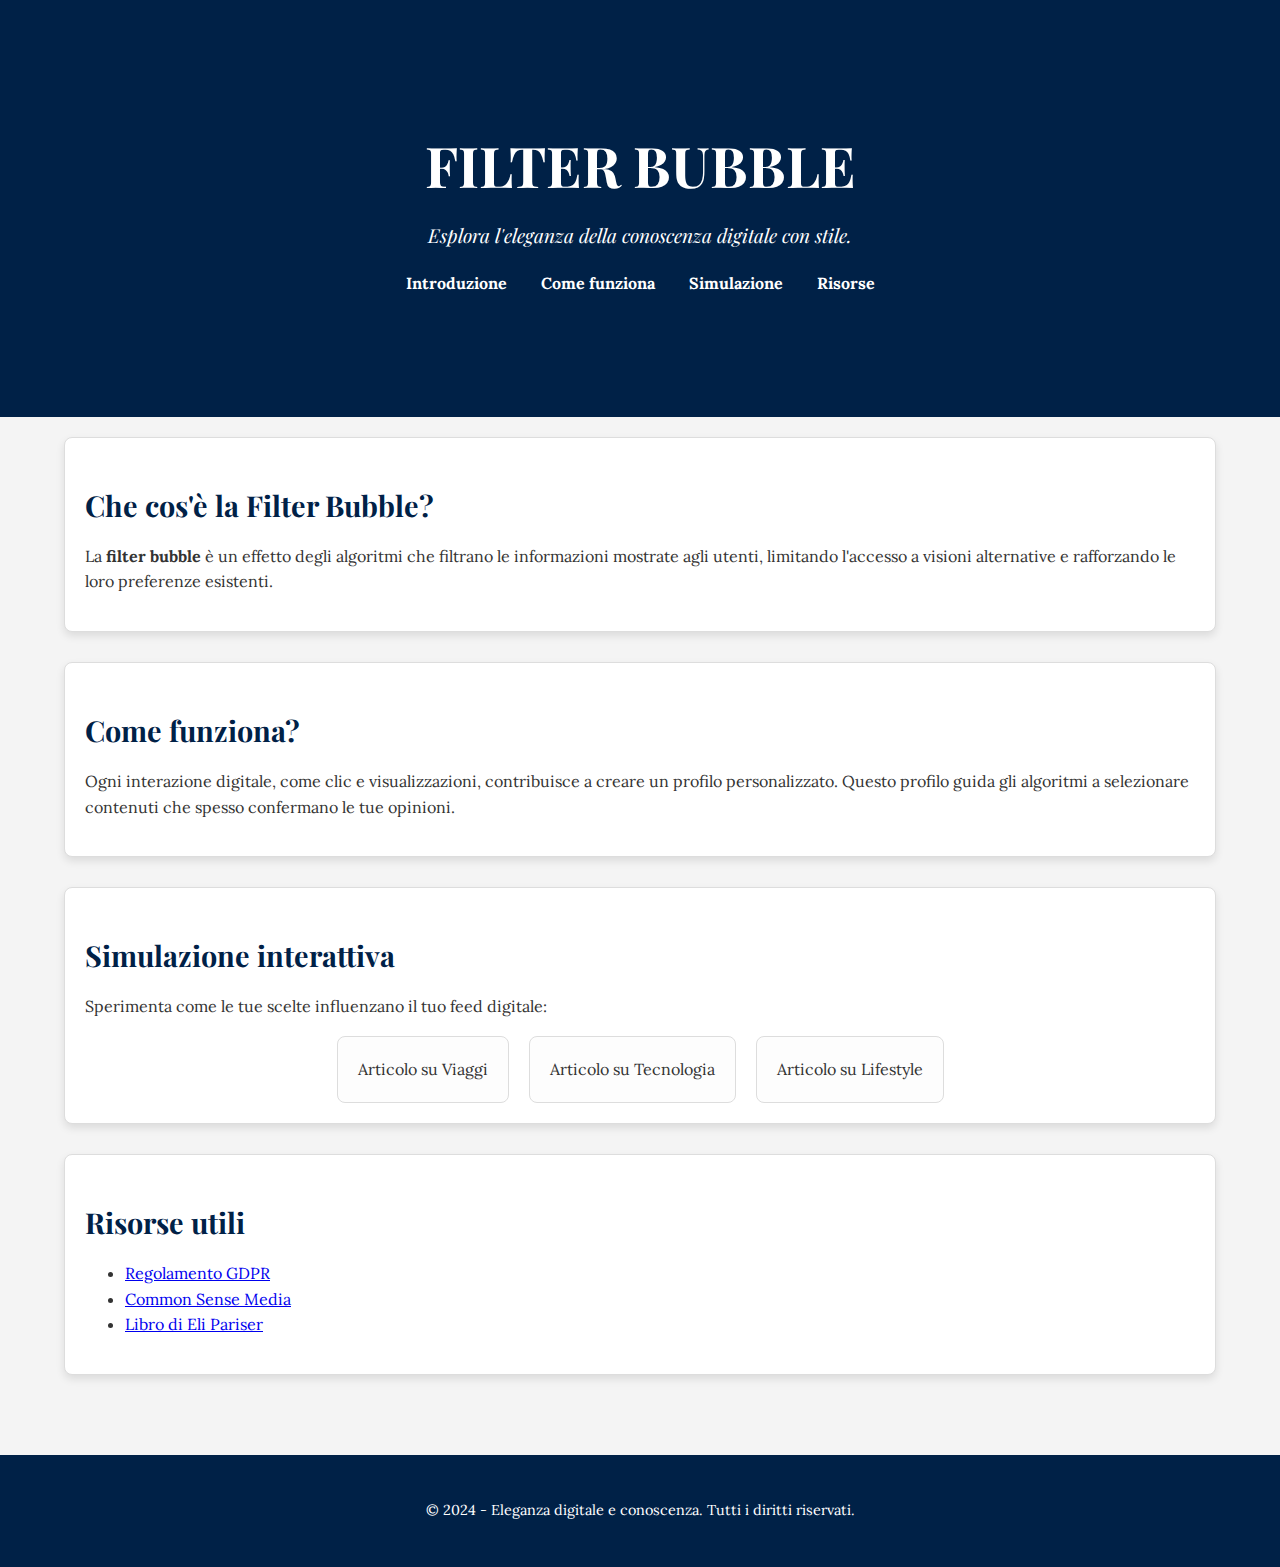
==== index.html @ 171a2447 "js change" ====
<!DOCTYPE html>
<html lang="en">
<head>
    <meta charset="UTF-8">
    <meta name="viewport" content="width=device-width, initial-scale=1.0">
    <title>Filter Bubble</title>
    <link rel="stylesheet" href="styles.css">
    <link href="https://fonts.googleapis.com/css2?family=Playfair+Display:wght@400;700&family=Lora:wght@400;700&display=swap" rel="stylesheet">
</head>
<body>
    <header class="hero">
        <div class="container">
            <h1>Filter Bubble</h1>
            <p>Esplora l'eleganza della conoscenza digitale con stile.</p>
            <nav>
                <a href="#intro">Introduzione</a>
                <a href="#how-it-works">Come funziona</a>
                <a href="#simulation">Simulazione</a>
                <a href="#resources">Risorse</a>
            </nav>
        </div>
    </header>

    <main class="container">
        <section id="intro">
            <h2>Che cos'è la Filter Bubble?</h2>
            <p>La <strong>filter bubble</strong> è un effetto degli algoritmi che filtrano le informazioni mostrate agli utenti, 
            limitando l'accesso a visioni alternative e rafforzando le loro preferenze esistenti.</p>
        </section>

        <section id="how-it-works">
            <h2>Come funziona?</h2>
            <p>Ogni interazione digitale, come clic e visualizzazioni, contribuisce a creare un profilo personalizzato. 
            Questo profilo guida gli algoritmi a selezionare contenuti che spesso confermano le tue opinioni.</p>
        </section>

        <section id="simulation">
            <h2>Simulazione interattiva</h2>
            <p>Sperimenta come le tue scelte influenzano il tuo feed digitale:</p>
            <div id="feed" class="feed-container">
                <div class="feed-item" data-category="travel">Articolo su Viaggi</div>
                <div class="feed-item" data-category="tech">Articolo su Tecnologia</div>
                <div class="feed-item" data-category="lifestyle">Articolo su Lifestyle</div>
            </div>
        </section>

        <section id="resources">
            <h2>Risorse utili</h2>
            <ul>
                <li><a href="https://gdpr-info.eu/" target="_blank">Regolamento GDPR</a></li>
                <li><a href="https://www.commonsense.org/" target="_blank">Common Sense Media</a></li>
                <li><a href="https://thefilterbubble.com/" target="_blank">Libro di Eli Pariser</a></li>
            </ul>
        </section>
    </main>

    <footer>
        <div class="container">
            <p>&copy; 2024 - Eleganza digitale e conoscenza. Tutti i diritti riservati.</p>
        </div>
    </footer>

    <script src="script.js"></script>
</body>
</html>
---- styles.css ----
body {
    font-family: 'Lora', serif;
    margin: 0;
    padding: 0;
    background-color: #f4f4f4;
    color: #333;
    line-height: 1.6;
}

.container {
    width: 90%;
    max-width: 1200px;
    margin: 0 auto;
    padding: 20px;
}

header.hero {
    background: #002147;
    color: white;
    text-align: center;
    padding: 100px 20px;
    font-family: 'Playfair Display', serif;
}

header.hero h1 {
    font-size: 3.5rem;
    margin: 0;
    font-weight: 700;
    text-transform: uppercase;
}

header.hero p {
    margin: 10px 0 20px;
    font-size: 1.2rem;
    font-weight: 400;
    font-style: italic;
}

header nav a {
    color: white;
    margin: 0 15px;
    text-decoration: none;
    font-weight: 700;
    font-family: 'Lora', serif;
    border-bottom: 2px solid transparent;
    transition: border-color 0.3s;
}

header nav a:hover {
    border-color: #b98b58;
}

section {
    margin-bottom: 30px;
    padding: 20px;
    background: #fff;
    border: 1px solid #ddd;
    border-radius: 8px;
    box-shadow: 0 4px 8px rgba(0, 0, 0, 0.1);
}

section h2 {
    font-family: 'Playfair Display', serif;
    color: #002147;
    font-size: 1.8rem;
    margin-bottom: 15px;
}

.feed-container {
    display: flex;
    gap: 20px;
    justify-content: center;
}

.feed-item {
    padding: 20px;
    background: #fdfdfd;
    border: 1px solid #ddd;
    border-radius: 8px;
    text-align: center;
    cursor: pointer;
    transition: transform 0.3s, box-shadow 0.3s;
    font-family: 'Lora', serif;
}

.feed-item:hover {
    transform: scale(1.05);
    box-shadow: 0 6px 12px rgba(0, 0, 0, 0.2);
}

footer {
    background: #002147;
    color: #fff;
    text-align: center;
    padding: 10px 0;
    margin-top: 30px;
    font-size: 0.9rem;
}
/* Animazioni fade */
.fade-in {
    animation: fadeIn 0.5s ease-in-out;
}

.fade-out {
    animation: fadeOut 0.3s ease-in-out;
}

@keyframes fadeIn {
    from {
        opacity: 0;
        transform: translateY(10px);
    }
    to {
        opacity: 1;
        transform: translateY(0);
    }
}

@keyframes fadeOut {
    from {
        opacity: 1;
        transform: translateY(0);
    }
    to {
        opacity: 0;
        transform: translateY(10px);
    }
}

/* Lista articoli */
.article-list {
    list-style: none;
    padding: 0;
    margin: 1em 0;
}

.article-list li {
    background-color: #f4f4f4;
    margin: 0.5em 0;
    padding: 0.8em;
    border-radius: 5px;
    transition: transform 0.3s ease;
}

.article-list li:hover {
    transform: scale(1.02);
    box-shadow: 0 2px 5px rgba(0, 0, 0, 0.1);
}

/* Pulsante di reset */
#reset-feed {
    background-color: #333;
    color: #fff;
    border: none;
    padding: 0.7em 1.5em;
    border-radius: 5px;
    cursor: pointer;
    margin-top: 1em;
    transition: background-color 0.3s ease;
}

#reset-feed:hover {
    background-color: #555;
}
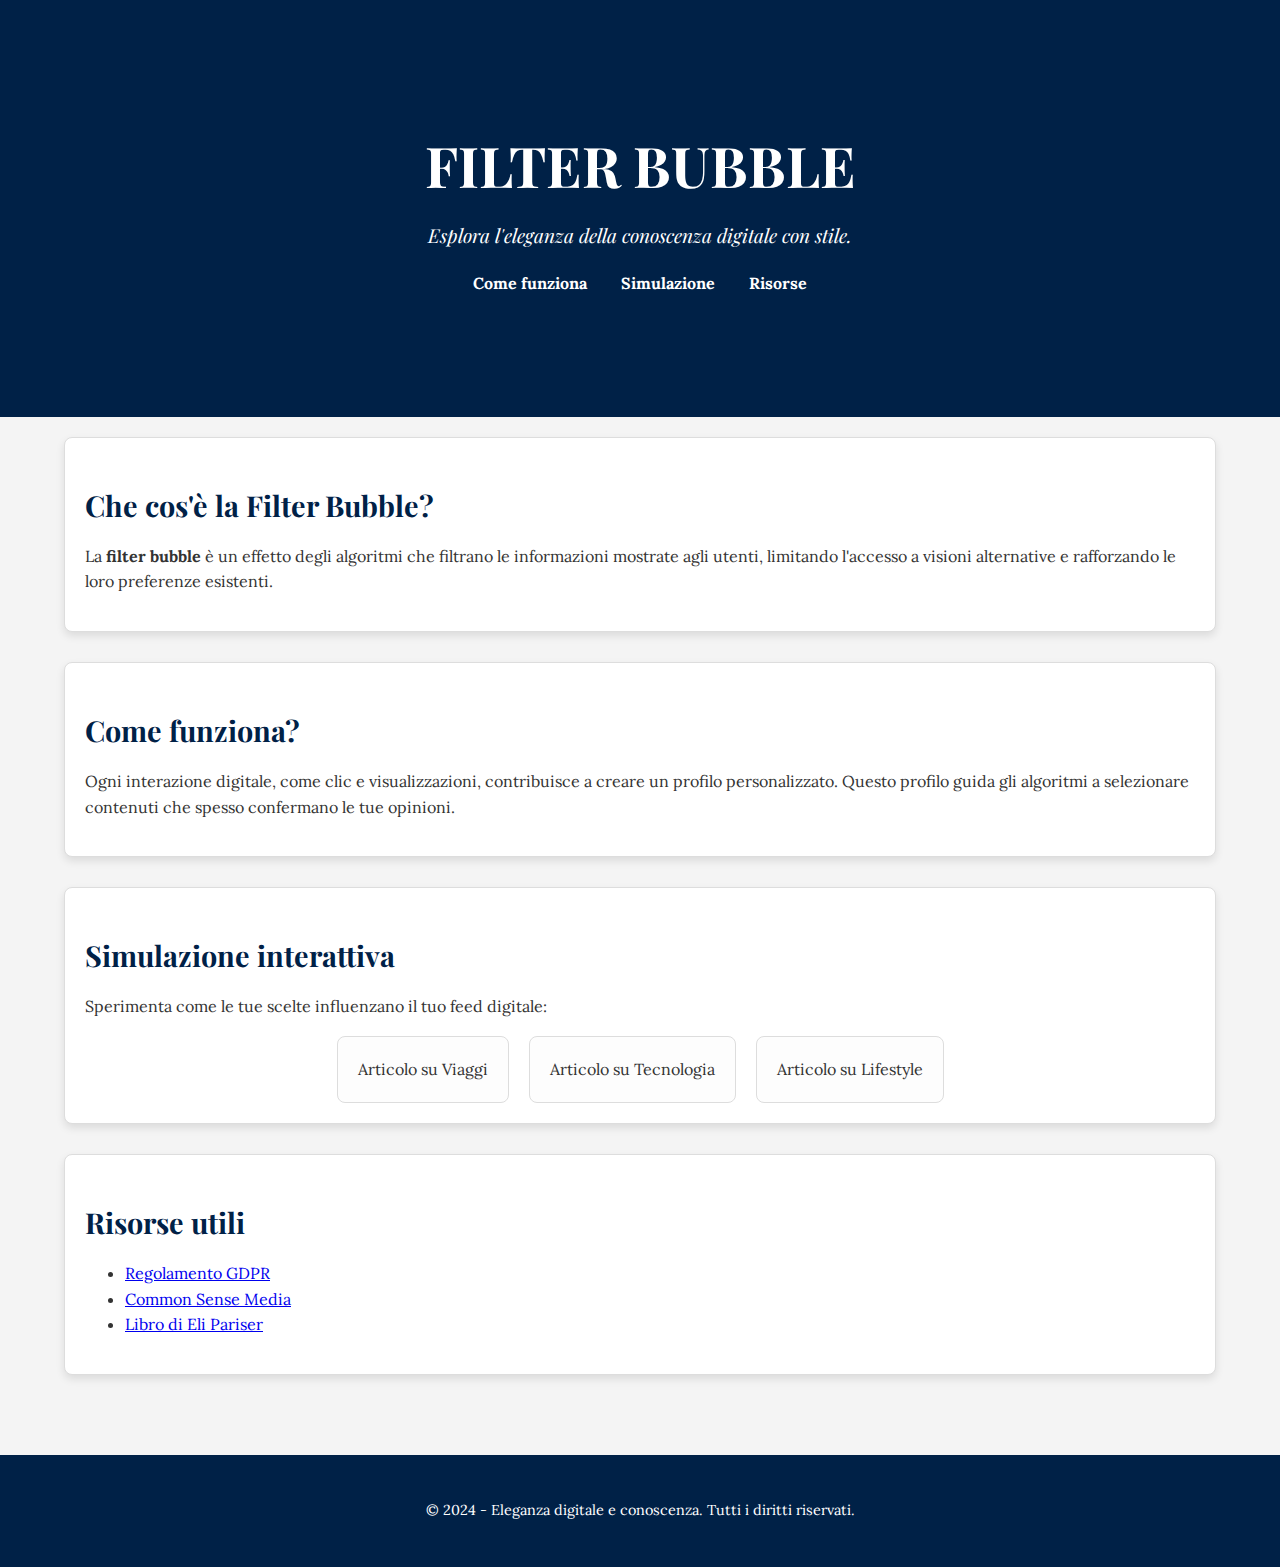
==== commit dc211db5: "css and html change" ====
--- a/index.html
+++ b/index.html
@@ -13,8 +13,7 @@
             <h1>Filter Bubble</h1>
             <p>Esplora l'eleganza della conoscenza digitale con stile.</p>
             <nav>
-                <a href="#intro">Introduzione</a>
-                <a href="#how-it-works">Come funziona</a>
+                <a href="how-it-works.html">Come funziona</a>
                 <a href="#simulation">Simulazione</a>
                 <a href="#resources">Risorse</a>
             </nav>
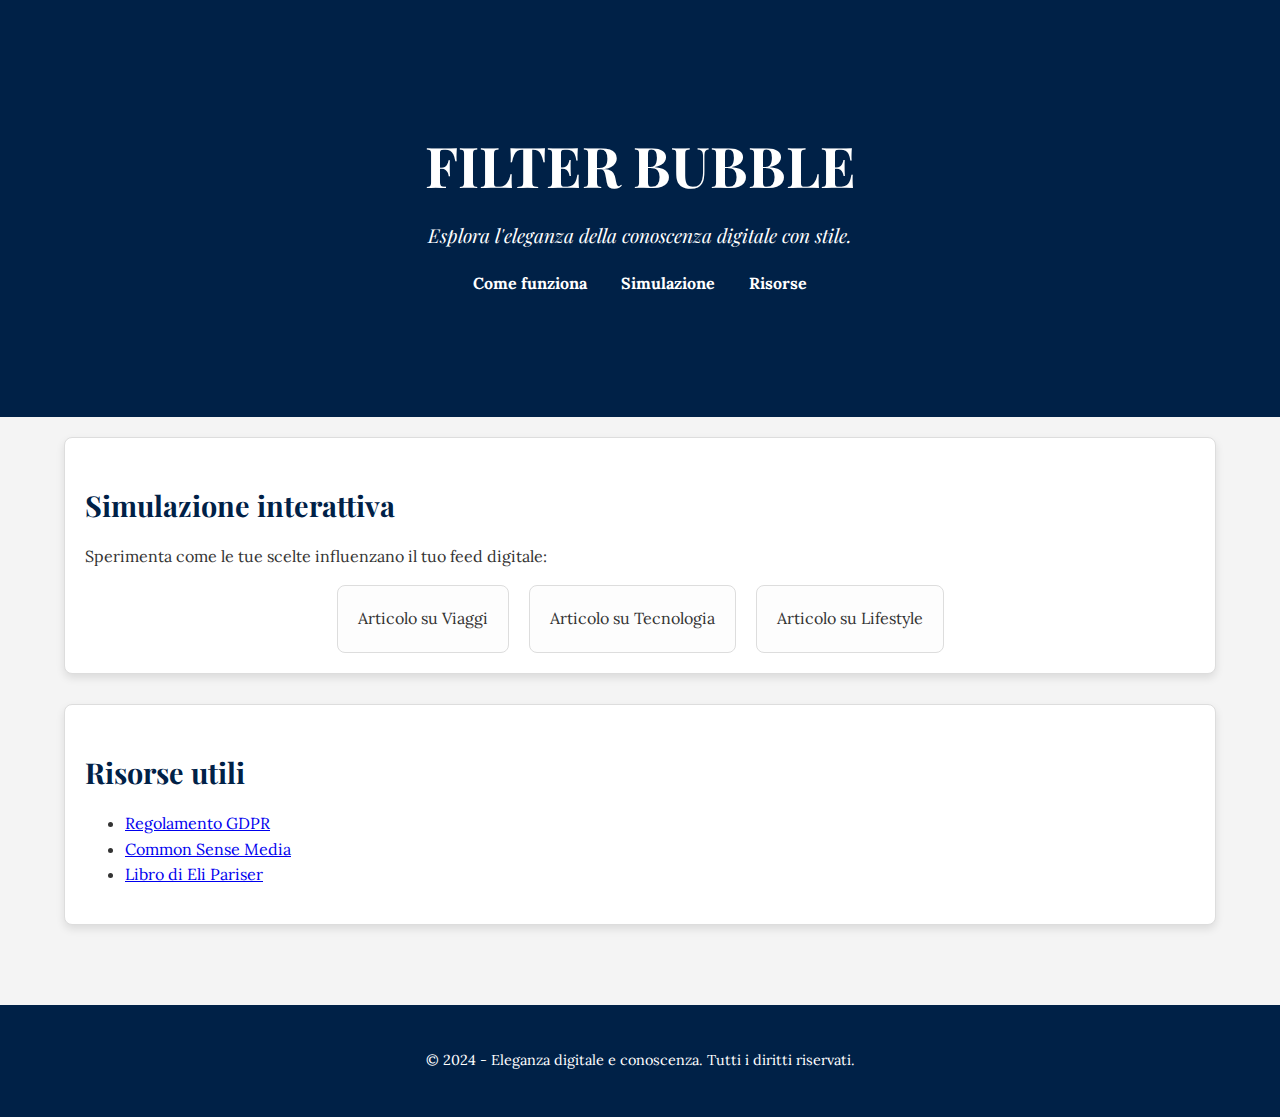
==== commit 380b1b21: "modified index.html" ====
--- a/index.html
+++ b/index.html
@@ -21,18 +21,6 @@
     </header>
 
     <main class="container">
-        <section id="intro">
-            <h2>Che cos'è la Filter Bubble?</h2>
-            <p>La <strong>filter bubble</strong> è un effetto degli algoritmi che filtrano le informazioni mostrate agli utenti, 
-            limitando l'accesso a visioni alternative e rafforzando le loro preferenze esistenti.</p>
-        </section>
-
-        <section id="how-it-works">
-            <h2>Come funziona?</h2>
-            <p>Ogni interazione digitale, come clic e visualizzazioni, contribuisce a creare un profilo personalizzato. 
-            Questo profilo guida gli algoritmi a selezionare contenuti che spesso confermano le tue opinioni.</p>
-        </section>
-
         <section id="simulation">
             <h2>Simulazione interattiva</h2>
             <p>Sperimenta come le tue scelte influenzano il tuo feed digitale:</p>
